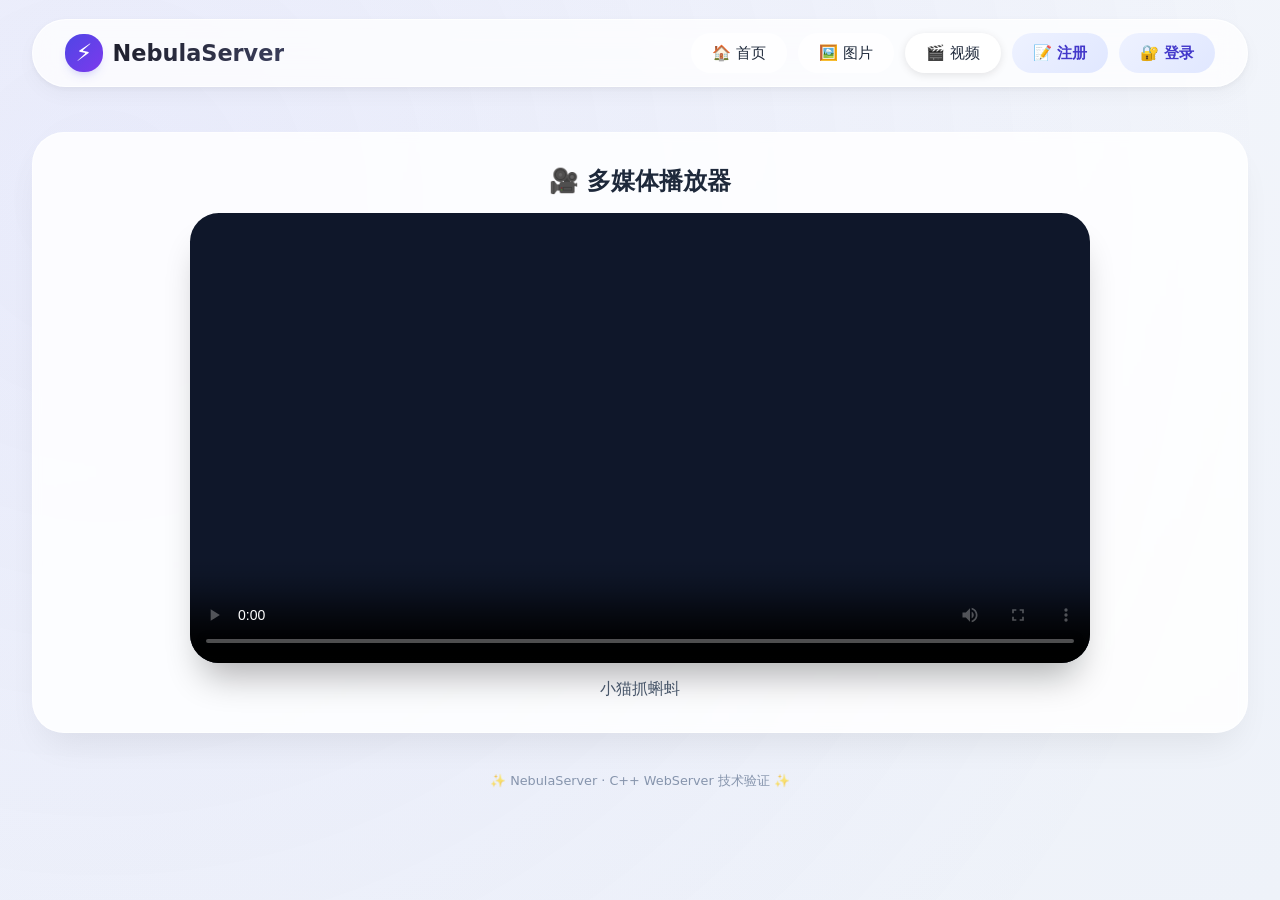
==== resource/video.html @ 39d25964 "init" ====
<!DOCTYPE html>
<html lang="zh-CN">
<head>
    <meta charset="UTF-8">
    <meta name="viewport" content="width=device-width, initial-scale=1.0">
    <title>星尘服务器 · 视频播放</title>
    <link rel="stylesheet" href="common.css">
</head>
<body>
<div class="app-wrapper">
    <header class="glass-nav">
        <div class="logo-area"><div class="logo-icon"><span>⚡</span></div><div class="logo-text">NebulaServer</div></div>
        <div class="nav-buttons">
            <a href="index.html" class="nav-btn">🏠 首页</a>
            <a href="picture.html" class="nav-btn">🖼️ 图片</a>
            <a href="video.html" class="nav-btn">🎬 视频</a>
            <a href="auth.html?tab=register" class="nav-btn btn-register">📝 注册</a>
            <a href="auth.html?tab=login" class="nav-btn btn-login">🔐 登录</a>
        </div>
    </header>
    <div class="content-panel">
        <h2 style="font-weight: 600; margin-bottom: 1rem; color: #1e293b; text-align: center;">🎥 多媒体播放器</h2>
        <div class="video-container">
            <video id="sample-video" controls preload="metadata" poster="/picture/miao.jpg">
                <source src="/video/mao2.mp4" type="video/mp4">
                您的浏览器不支持 video 标签。
            </video>
        </div>
        <div class="video-label">小猫抓蝌蚪</div>
    </div>
    <footer>✨ NebulaServer · C++ WebServer 技术验证 ✨</footer>
</div>
<script src="common.js"></script>
</body>
</html>
---- resource/common.css ----
/* common.css - 所有页面共用样式 */
* {
    margin: 0;
    padding: 0;
    box-sizing: border-box;
    font-family: 'Inter', system-ui, -apple-system, 'Segoe UI', Roboto, sans-serif;
}

body {
    background: linear-gradient(145deg, #f5f7fc 0%, #eef2f9 100%);
    min-height: 100vh;
    display: flex;
    flex-direction: column;
    position: relative;
}

body::before {
    content: '';
    position: fixed;
    top: -20%;
    left: -20%;
    width: 140%;
    height: 140%;
    background: radial-gradient(circle at 20% 30%, rgba(99, 102, 241, 0.08), transparent 70%);
    pointer-events: none;
    z-index: 0;
}

.app-wrapper {
    max-width: 1400px;
    margin: 0 auto;
    padding: 1.2rem 2rem 2.5rem;
    width: 100%;
    flex: 1;
    position: relative;
    z-index: 2;
}

.glass-nav {
    background: rgba(255, 255, 255, 0.75);
    backdrop-filter: blur(12px);
    border-radius: 2.5rem;
    padding: 0.8rem 2rem;
    margin-bottom: 2.8rem;
    box-shadow: 0 8px 20px rgba(0, 0, 0, 0.03), 0 2px 6px rgba(0, 0, 0, 0.05);
    border: 1px solid rgba(255, 255, 255, 0.8);
    display: flex;
    justify-content: space-between;
    align-items: center;
    flex-wrap: wrap;
    gap: 1rem;
}

.logo-area {
    display: flex;
    align-items: center;
    gap: 0.6rem;
}

.logo-icon {
    background: linear-gradient(135deg, #4f46e5, #7c3aed);
    width: 38px;
    height: 38px;
    border-radius: 18px;
    display: flex;
    align-items: center;
    justify-content: center;
    box-shadow: 0 6px 12px -6px rgba(79, 70, 229, 0.4);
}

.logo-icon span {
    font-size: 1.5rem;
    font-weight: 600;
    color: white;
}

.logo-text {
    font-weight: 700;
    font-size: 1.4rem;
    background: linear-gradient(120deg, #1e1f2c, #3b3f5c);
    background-clip: text;
    -webkit-background-clip: text;
    color: transparent;
}

.nav-buttons {
    display: flex;
    gap: 0.7rem;
    flex-wrap: wrap;
}

.nav-btn {
    background: rgba(255, 255, 255, 0.7);
    border: none;
    padding: 0.6rem 1.3rem;
    border-radius: 2rem;
    font-weight: 550;
    font-size: 0.95rem;
    color: #1e293b;
    cursor: pointer;
    transition: all 0.25s ease;
    text-decoration: none;
    display: inline-flex;
    align-items: center;
    gap: 8px;
}

.nav-btn:hover {
    background: white;
    transform: translateY(-2px);
    box-shadow: 0 10px 20px -8px rgba(0, 0, 0, 0.15);
    color: #4f46e5;
}

.btn-register, .btn-login {
    background: linear-gradient(135deg, #eef2ff, #e0e7ff);
    color: #4338ca;
    font-weight: 600;
}

.content-panel {
    background: rgba(255, 255, 255, 0.85);
    backdrop-filter: blur(4px);
    border-radius: 2rem;
    padding: 2rem;
    box-shadow: 0 20px 35px -12px rgba(0, 0, 0, 0.08);
    border: 1px solid rgba(255, 255, 255, 0.7);
    min-height: 550px;
}

footer {
    text-align: center;
    margin-top: 2.5rem;
    color: #5b6e8c;
    font-size: 0.8rem;
    opacity: 0.7;
}

/* 首页卡片样式 */
.welcome-card {
    text-align: center;
    max-width: 760px;
    margin: 1.5rem auto;
}

.greeting {
    font-size: 2.8rem;
    font-weight: 800;
    background: linear-gradient(130deg, #1e293b, #4f46e5);
    background-clip: text;
    -webkit-background-clip: text;
    color: transparent;
    margin-bottom: 1rem;
}

.server-badge {
    background: #eef2ff;
    display: inline-block;
    padding: 0.3rem 1rem;
    border-radius: 30px;
    font-size: 0.85rem;
    font-weight: 500;
    color: #4f46e5;
    margin-bottom: 1.5rem;
}

.info-grid {
    display: flex;
    flex-wrap: wrap;
    gap: 1.5rem;
    justify-content: center;
    margin-top: 2.5rem;
}

.info-card {
    background: white;
    border-radius: 1.5rem;
    padding: 1.5rem 1.8rem;
    width: 220px;
    box-shadow: 0 5px 12px rgba(0, 0, 0, 0.03);
    border: 1px solid #f0f2f8;
    transition: all 0.2s;
}

.info-card:hover {
    transform: translateY(-5px);
    border-color: #c7d2fe;
}

.info-icon {
    font-size: 2rem;
    margin-bottom: 0.5rem;
}

/* 图片页面样式 */
.image-showcase {
    max-width: 900px; 
    height: auto;
    margin: 0 auto;
    text-align: center;
}

.art-image {
    width: 100%;
    height: auto;
    border-radius: 2rem;
    box-shadow: 0 20px 30px -10px rgba(0, 0, 0, 0.2);
    border: 4px solid rgba(255, 255, 255, 0.7);
    transition: transform 0.2s;
    object-fit: contain;
}

.art-image:hover {
    transform: scale(1.01);
}

.img-caption {
    margin-top: 1rem;
    color: #334155;
    background: rgba(255, 255, 255, 0.7);
    padding: 0.5rem 1.2rem;
    border-radius: 40px;
    display: inline-block;
    backdrop-filter: blur(4px);
}

/* 视频页面样式 */
.video-container {
    max-width: 900px;
    margin: 0 auto;
    border-radius: 1.8rem;
    overflow: hidden;
    background: #0f172a;
    box-shadow: 0 25px 35px -12px rgba(0, 0, 0, 0.3);
}

video {
    width: 100%;
    display: block;
    outline: none;
}

.video-label {
    margin-top: 1rem;
    color: #475569;
    font-weight: 500;
    text-align: center;
}

/* 登录注册页面样式 */
.auth-wrapper {
    max-width: 500px;
    margin: 1rem auto;
    background: rgba(255, 255, 255, 0.9);
    border-radius: 2rem;
    padding: 0.2rem;
    box-shadow: 0 12px 28px rgba(0, 0, 0, 0.08);
}

.auth-tabs {
    display: flex;
    gap: 0.5rem;
    background: #f1f5f9;
    margin: 1.5rem 1.5rem 0;
    border-radius: 3rem;
    padding: 0.3rem;
}

.auth-tab {
    flex: 1;
    text-align: center;
    padding: 0.7rem 0;
    border-radius: 2.5rem;
    background: transparent;
    border: none;
    font-weight: 600;
    cursor: pointer;
    transition: 0.2s;
    color: #475569;
}

.auth-tab.active {
    background: white;
    color: #4f46e5;
    box-shadow: 0 2px 6px rgba(0, 0, 0, 0.05);
}

.auth-form {
    padding: 2rem 1.8rem 2rem;
}

.input-group {
    margin-bottom: 1.3rem;
}

.input-group label {
    display: block;
    font-size: 0.85rem;
    font-weight: 500;
    margin-bottom: 0.4rem;
    color: #1e293b;
}

.input-group input {
    width: 100%;
    padding: 0.9rem 1rem;
    border-radius: 1.2rem;
    border: 1px solid #e2e8f0;
    background: #ffffff;
    transition: 0.2s;
    font-size: 0.95rem;
}

.input-group input:focus {
    outline: none;
    border-color: #818cf8;
    box-shadow: 0 0 0 3px rgba(79, 70, 229, 0.2);
}

.submit-btn {
    background: linear-gradient(100deg, #4f46e5, #7c3aed);
    width: 100%;
    border: none;
    padding: 0.9rem;
    border-radius: 2rem;
    color: white;
    font-weight: 700;
    font-size: 1rem;
    cursor: pointer;
    transition: 0.2s;
    margin-top: 0.5rem;
}

.submit-btn:hover {
    opacity: 0.92;
    transform: scale(0.98);
}

.demo-tip {
    text-align: center;
    font-size: 0.75rem;
    color: #6c6f8b;
    margin-top: 1rem;
}

/* 响应式 */
@media (max-width: 700px) {
    .app-wrapper {
        padding: 1rem;
    }
    .glass-nav {
        flex-direction: column;
        align-items: stretch;
        border-radius: 1.8rem;
    }
    .nav-buttons {
        justify-content: center;
    }
    .greeting {
        font-size: 2rem;
    }
    .content-panel {
        padding: 1.2rem;
    }
}

/* 用户区域样式（登录后显示） */
.user-area {
    display: flex;
    align-items: center;
    gap: 12px;
    margin-left: 8px;
}

.username-display {
    background: rgba(79, 70, 229, 0.12);
    padding: 0.4rem 1rem;
    border-radius: 2rem;
    font-size: 0.9rem;
    font-weight: 500;
    color: #4f46e5;
}

.logout-btn {
    background: none;
    border: none;
    padding: 0.4rem 1rem;
    border-radius: 2rem;
    font-size: 0.9rem;
    font-weight: 500;
    color: #ef4444;
    cursor: pointer;
    transition: all 0.2s;
    display: inline-flex;
    align-items: center;
    gap: 6px;
}

.logout-btn:hover {
    background: #fee2e2;
    transform: translateY(-1px);
}
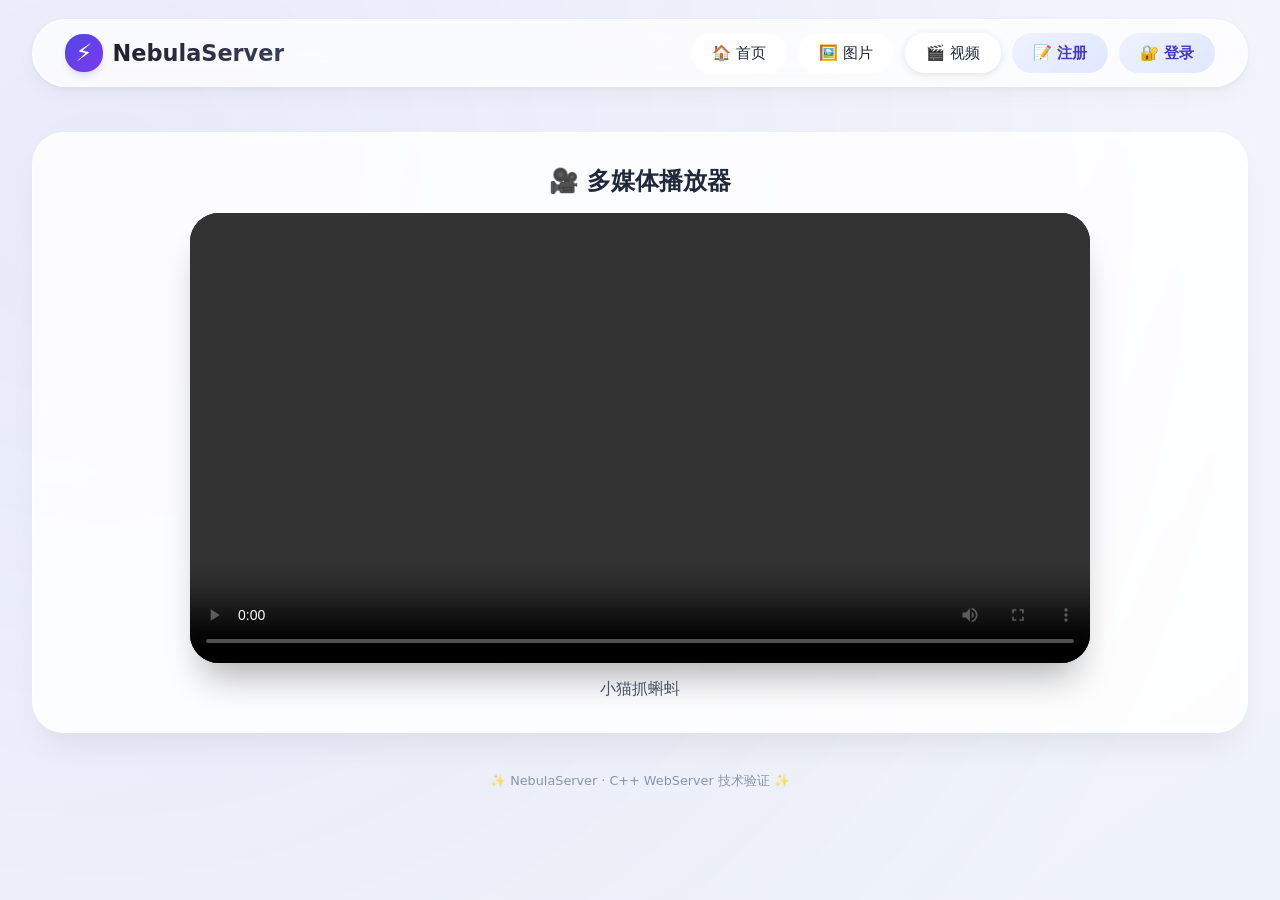
==== commit 60473bc4: "send local cache file instead of sendfile, cancel timer" ====
--- a/resource/video.html
+++ b/resource/video.html
@@ -21,8 +21,8 @@
     <div class="content-panel">
         <h2 style="font-weight: 600; margin-bottom: 1rem; color: #1e293b; text-align: center;">🎥 多媒体播放器</h2>
         <div class="video-container">
-            <video id="sample-video" controls preload="metadata" poster="/picture/miao.jpg">
-                <source src="/video/mao2.mp4" type="video/mp4">
+            <video id="sample-video" controls preload="metadata">
+                <source src="/video/example.mp4" type="video/mp4">
                 您的浏览器不支持 video 标签。
             </video>
         </div>
